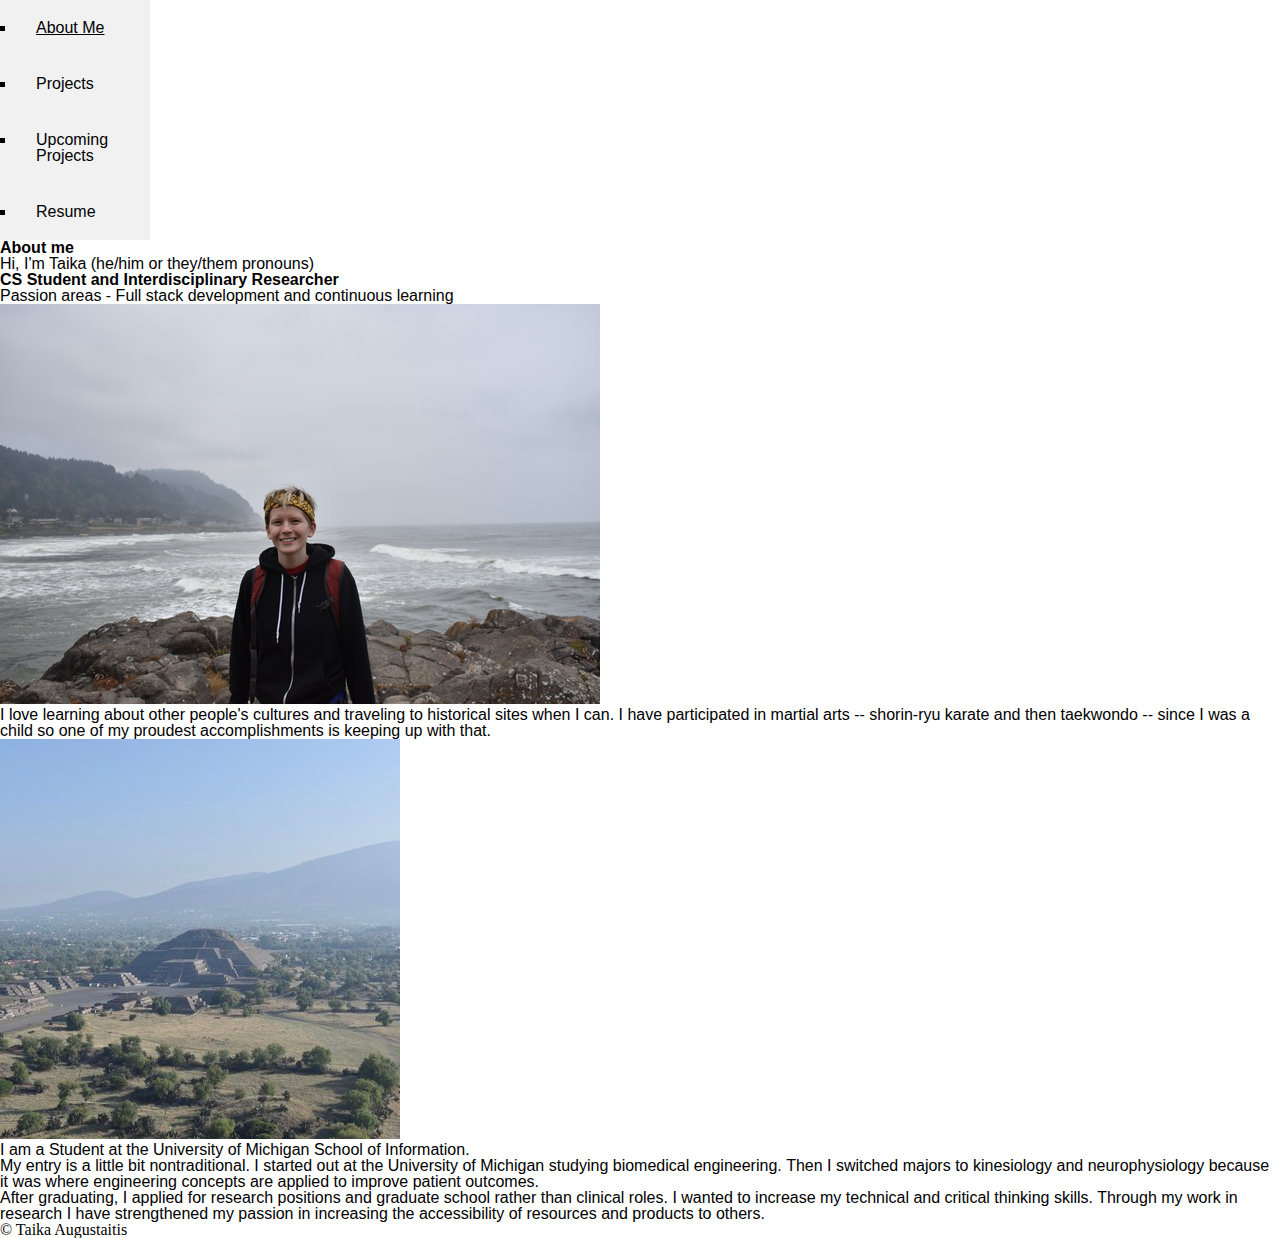
==== index.html @ 54fb7b56 "Add files via upload" ====
<!-- me.jpg, pyramid.jpg -->
<!-- linkedin icon, github icon, (soundcloud icon to be hip?) -->
<!-- html5: + tab remember this ! --> 
<!DOCTYPE html>
<html lang="en">
<head>
	<meta charset="UTF-8">
	<title>About Me</title>
	<link rel="stylesheet" type="text/css" href="css/html5reset.css">
	<link rel="stylesheet" type="text/css" href="css/style.css">
	<!--ASK ABOUT ICONS <link> rel="icon" href="/images/terminal_icon.png"</link> -->
</head>
<body>
	<a class="skip-main" href="#main">Skip to main content</a>
	<header> 
		<nav>
			<ul>
				<li>
					<a href="index.html" class="current">About Me</a>
				</li>
				<li>
					<a href="projects.html">Projects</a>
				</li>
				<li>
					<a href="upcoming_projects.html">Upcoming Projects</a>
				</li>
				<li>
					<a href="media/resume.pdf" target="_blank">Resume</a>
				</li>

			</ul>
		</nav>
			<h1>About me</h1> 
		 <!-- trying to add main content for tabbing return to this later -->
	
	</header>
	<main>
		<p id="main" tabindex="-1">
			
			Hi, I'm Taika (he/him or they/them pronouns)<br>
			<b>CS Student and Interdisciplinary Researcher</b><br>
			Passion areas - Full stack development and continuous learning
		</p>

		<img src="images/me.jpg" alt="Me in a black sweater in front of the Pacific Ocean">

		<p>
			I love learning about other people's cultures and traveling to historical sites when I can. I have participated in martial arts -- shorin-ryu karate and then taekwondo -- since I was a child so one of my proudest accomplishments is keeping up with that.
		</p>
		<img src="images/pyramid.jpg" alt="The pyramid of the moon at Teotihuacan">

		<p>
			I am a Student at the University of Michigan School of Information. <br>
			
			My entry is a little bit nontraditional. I started out at the University of Michigan studying biomedical engineering. Then I switched majors to kinesiology and neurophysiology because it was where engineering concepts are applied to improve patient outcomes.
		</p>
		<p>
			After graduating, I applied for research positions and graduate school rather than clinical roles. I wanted to increase my technical and critical thinking skills. Through my work in research I have strengthened my passion in increasing the accessibility of resources and products to others.
		</p>
	</main>
	<footer>
		&copy; Taika Augustaitis <br>
	</footer>
	
</body>
</html>
---- css/style.css ----
nav ul {
	margin: 0;
	padding: 0;
	width: 150px;
	background-color: #f1f1f1;
}
/* navigation bar edits */
nav li a {
	display: block;
	color: #000000;
	padding: 20px;
	text-decoration: none;
	font-family: Helvetica, Verdana; 
}

nav li a:hover {
	background-color: #000000;
	color: #FFFFFF;
}


p {
	font-family: Helvetica, Verdana;
}

p.subtitle {
	font-family: Helvetica, Verdana;
	font-style: italic;
}

.current {
	text-decoration: underline;
}

h1 {
	font-family: Helvetica, Verdana;
}

h2 {
	font-family: Helvetica, Verdana;
}

li {
	display: list-item;
	list-style: disc outside none;
	margin-left: 1em;
	list-style-type: square;
} /* got help from this post on making list bullets visible */

ul {
	list-style-type: square;
	font-family: Helvetica, Verdana;
}


/* gathered this from https://accessibility.oit.ncsu.edu/it-accessibility-at-nc-state/developers/accessibility-handbook/mouse-and-keyboard-events/skip-to-main-content/ */

.skip-main {
	position: absolute;
	top: -1000px;
	left: -1000px;
	overflow: hidden;
	text-align: left;
}

a.skip-main:active,
a.skip-main:focus,
a.skip-main:hover {
	top: 0;
	left: 0;
	width: auto;
	height: auto;
	overflow: visible;
}
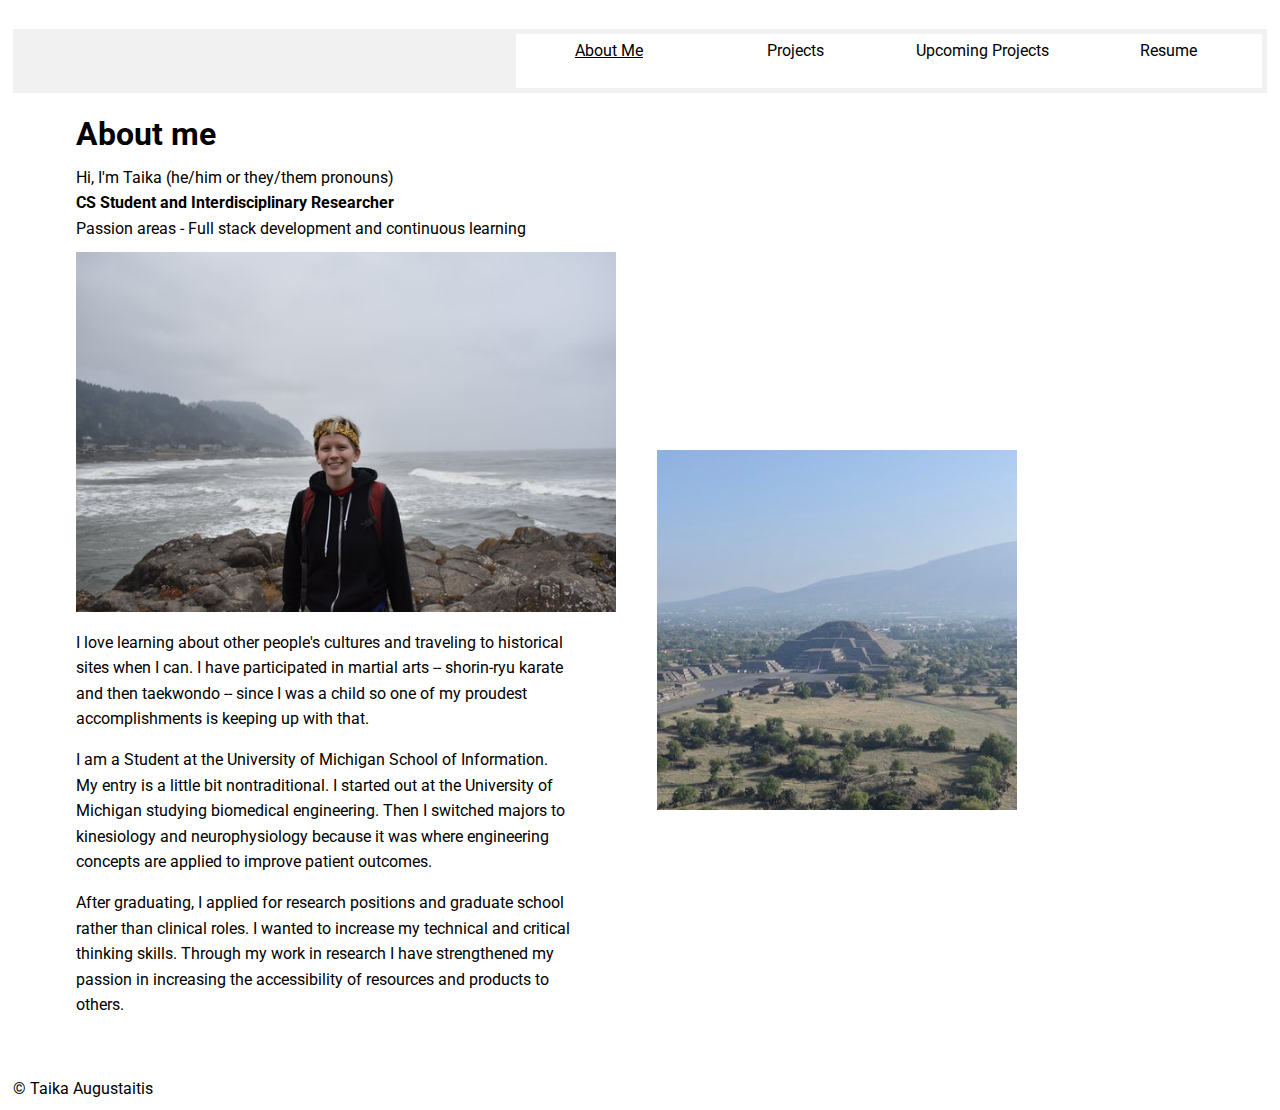
==== commit 25575bcf: "Add files via upload" ====
--- a/index.html
+++ b/index.html
@@ -5,14 +5,23 @@
 <html lang="en">
 <head>
 	<meta charset="UTF-8">
+	<!-- add this <meta name = 'viewport' content='width=device' thing -->
 	<title>About Me</title>
 	<link rel="stylesheet" type="text/css" href="css/html5reset.css">
+	<link href='https://fonts.googleapis.com/css?family=Roboto' rel='stylesheet'>
 	<link rel="stylesheet" type="text/css" href="css/style.css">
+	<link rel="stylesheet" href="https://use.fontawesome.com/releases/v5.7.2/css/all.css" integrity="sha384-fnmOCqbTlWIlj8LyTjo7mOUStjsKC4pOpQbqyi7RrhN7udi9RwhKkMHpvLbHG9Sr" crossorigin="anonymous">
+	<!--added font awesome --> 
+
+
 	<!--ASK ABOUT ICONS <link> rel="icon" href="/images/terminal_icon.png"</link> -->
 </head>
 <body>
 	<a class="skip-main" href="#main">Skip to main content</a>
 	<header> 
+		<div class = "social">
+						<a href="https://github.com/taikaa" target="_blank" > <i class="fab fa-github fa-4x" aria-label="Link to my GitHub profile"></i></a>
+		</div>
 		<nav>
 			<ul>
 				<li>
@@ -30,24 +39,26 @@
 
 			</ul>
 		</nav>
-			<h1>About me</h1> 
+
 		 <!-- trying to add main content for tabbing return to this later -->
 	
 	</header>
-	<main>
-		<p id="main" tabindex="-1">
+	<main id="main">
+		<div class="about_me">
+		<h1>About me</h1> 
+		<p>
 			
 			Hi, I'm Taika (he/him or they/them pronouns)<br>
 			<b>CS Student and Interdisciplinary Researcher</b><br>
 			Passion areas - Full stack development and continuous learning
 		</p>
 
-		<img src="images/me.jpg" alt="Me in a black sweater in front of the Pacific Ocean">
+		<img class = "me" src="images/me.jpg" alt="Me in a black sweater in front of the Pacific Ocean">
 
 		<p>
 			I love learning about other people's cultures and traveling to historical sites when I can. I have participated in martial arts -- shorin-ryu karate and then taekwondo -- since I was a child so one of my proudest accomplishments is keeping up with that.
 		</p>
-		<img src="images/pyramid.jpg" alt="The pyramid of the moon at Teotihuacan">
+		
 
 		<p>
 			I am a Student at the University of Michigan School of Information. <br>
@@ -57,9 +68,14 @@
 		<p>
 			After graduating, I applied for research positions and graduate school rather than clinical roles. I wanted to increase my technical and critical thinking skills. Through my work in research I have strengthened my passion in increasing the accessibility of resources and products to others.
 		</p>
+	</div> <!-- end of first div --> 
+	<!-- second div for formatting -->
+	<div class="pyramid">
+		<img src="images/pyramid.jpg" alt="The pyramid of the moon at Teotihuacan">
+	</div>
 	</main>
 	<footer>
-		&copy; Taika Augustaitis <br>
+		&copy; Taika Augustaitis <a href="https://github.com/taikaa" target="_blank" > <i class="fab fa-github fa-4x social" aria-label="Link to my GitHub profile"></i></a>
 	</footer>
 	
 </body>
--- a/css/style.css
+++ b/css/style.css
@@ -1,31 +1,87 @@
+
+body {
+	font-family: Roboto, Helvetica, Verdana;
+	padding: 1%;
+}
+
+
+header{
+	background: #f1f1f1;
+	display: flex;
+    justify-content: space-between;
+}
+/* -----styling header ------- */
+/* navigation bar edits */
+
+nav {
+	width: 100%;
+}
 
 nav ul {
+	display: flex;
+	justify-content: flex-start;
 	margin: 0;
-	padding: 0;
-	width: 150px;
+	padding: 5px 5px;
 	background-color: #f1f1f1;
-}
-/* navigation bar edits */
+	text-align: right;
+	align-items: center;
+}
+.social{
+	display: none;
+}
+nav li {
+	display: inline-block;
+	width: 24%;
+	text-align: center;
+	min-height: 6vh;
+	background-color: white;
+}
 nav li a {
-	display: block;
+	display: inline-block; /* added */ 
 	color: #000000;
-	padding: 20px;
+	padding: 5%;
+	/*height: 100%;*/ /* how to make the color go all the way? */
+	/*line-height: 100%;*/
 	text-decoration: none;
-	font-family: Helvetica, Verdana; 
-}
-
-nav li a:hover {
+	text-align: center;
+	font-family: Roboto, Helvetica, Verdana; 
+}
+
+nav li:hover {
 	background-color: #000000;
 	color: #FFFFFF;
 }
 
+nav li a:hover {
+	color: #FFFFFF;
+}
+
+/* font awesome social media links */
+div i.fab {
+	color: black;
+	position: relative;
+	align-self: left;
+}
+
+
+/* flex boxes */
+main.projects{
+	display:flex;
+	margin-left:15%;
+	margin-top: 15%;
+	justify-content: flex-start;
+	min-height: 95vh;
+}
+
+main.ux{
+}
 
 p {
-	font-family: Helvetica, Verdana;
+	padding-top:15px;
+	line-height: 1.6;
 }
 
 p.subtitle {
-	font-family: Helvetica, Verdana;
 	font-style: italic;
 }
 
@@ -34,42 +90,125 @@
 }
 
 h1 {
-	font-family: Helvetica, Verdana;
+	font-family: Roboto, Helvetica, Verdana;
+	font-size: 2em;
+	padding-top: 5%;
 }
 
 h2 {
-	font-family: Helvetica, Verdana;
-}
-
-li {
+	font-size: 1.5em;
+}
+
+main li {
 	display: list-item;
 	list-style: disc outside none;
 	margin-left: 1em;
-	list-style-type: square;
 } /* got help from this post on making list bullets visible */
 
 ul {
 	list-style-type: square;
-	font-family: Helvetica, Verdana;
-}
-
-
+	font-family: Roboto, Helvetica, Verdana;
+}
+
+/* styling images */
+
+/* responsive about me */
+
+div.about_me {
+	margin-left: 5%;
+	margin-bottom: 5%;
+	display: inline-block;
+	width: 90%;
+
+}
+
+	img.me {
+		height: 40vh;
+		padding-top: 2%;
+		margin: auto;
+		}
+
+div.pyramid {
+	display: inline-block;
+	width: 90%;
+	height: 30vh;
+	margin-bottom: 5%;
+}
+
+div.pyramid img {
+	/*margin: auto;*/
+	margin-left: 15%;
+	height: 40vh;
+	margin-bottom: 40%;
+}
+
+	img.pyramid {
+		margin:auto;
+	}
+
+	
+
+img.companalysis {
+	display: block;
+	margin: auto;
+}
+
+/* ux grid page */
+.ux_grid {
+	display: grid;
+    grid-template-columns: 1fr;
+    grid-gap: 10px;
+    justify-items: center;
+}
+
+.ux_grid img {
+	border: 1px solid black;
+}
+
+/* end styling images */
 /* gathered this from https://accessibility.oit.ncsu.edu/it-accessibility-at-nc-state/developers/accessibility-handbook/mouse-and-keyboard-events/skip-to-main-content/ */
-
-.skip-main {
-	position: absolute;
+/* got a link to resource from Katie for this part */ 
+a.skip-main {
+	padding: 10px;
+	position: relative;
 	top: -1000px;
 	left: -1000px;
 	overflow: hidden;
 	text-align: left;
 }
 
-a.skip-main:active,
-a.skip-main:focus,
-a.skip-main:hover {
-	top: 0;
-	left: 0;
-	width: auto;
+a.skip-main:focus {
+	top: auto;
+	left: auto;
+	width: 20%;
 	height: auto;
+	background: white;
 	overflow: visible;
+}
+
+@media screen and (min-width:780px){
+nav li {
+	display: inline-block;
+	width: 15%;
+	text-align: center;
+	min-height: 6vh;
+	background-color: white;
+}
+nav ul{
+	justify-content: flex-end;
+}
+
+.social{
+	display: block;
+}
+
+div.about_me, div.pyramid{
+	width:40%;
+}
+
+.ux_grid {
+	display: grid;
+    grid-template-columns: 1fr 1fr 1fr;
+    grid-gap: 10px;
+}
 }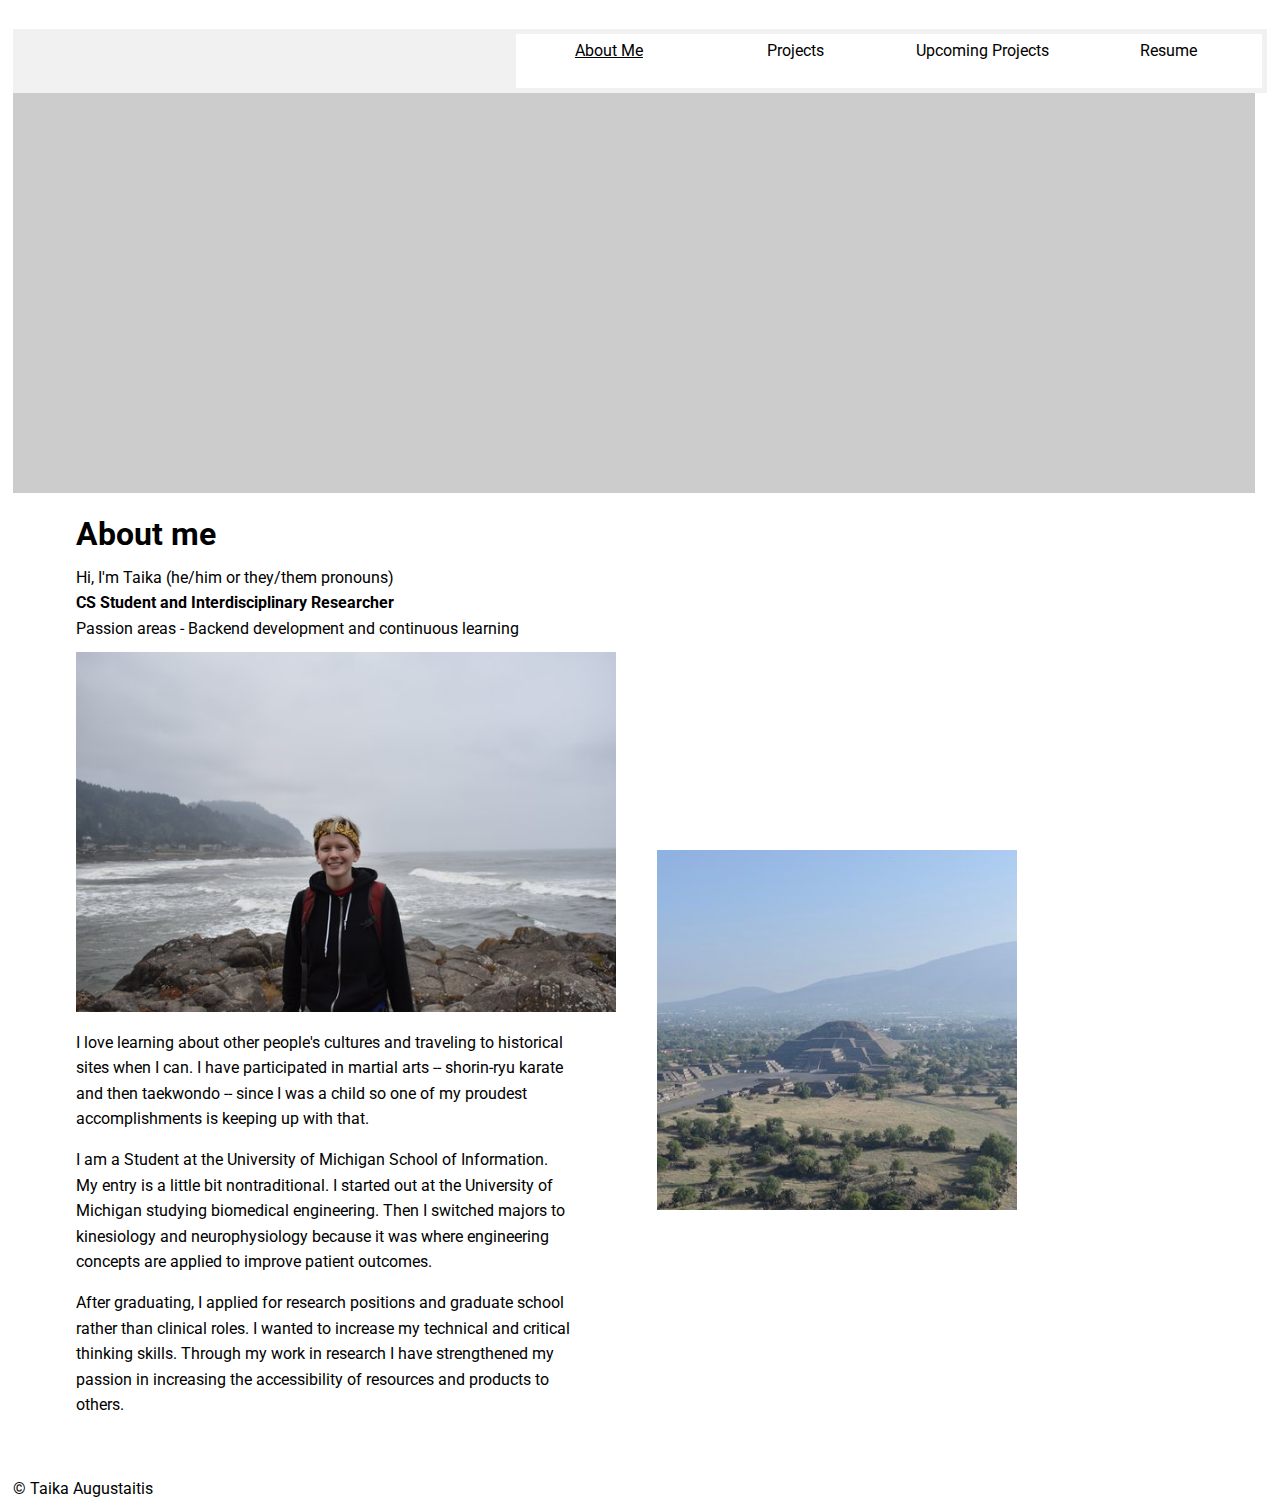
==== commit d5c90c53: "Add files via upload" ====
--- a/index.html
+++ b/index.html
@@ -1,11 +1,10 @@
-<!-- me.jpg, pyramid.jpg -->
-<!-- linkedin icon, github icon, (soundcloud icon to be hip?) -->
+<!-- linkedin icon, (soundcloud icon to be hip?) -->
 <!-- html5: + tab remember this ! --> 
 <!DOCTYPE html>
 <html lang="en">
 <head>
 	<meta charset="UTF-8">
-	<!-- add this <meta name = 'viewport' content='width=device' thing -->
+	<meta name = ‘viewport’ content=‘width=device-width, initial-scale=1’>
 	<title>About Me</title>
 	<link rel="stylesheet" type="text/css" href="css/html5reset.css">
 	<link href='https://fonts.googleapis.com/css?family=Roboto' rel='stylesheet'>
@@ -13,14 +12,12 @@
 	<link rel="stylesheet" href="https://use.fontawesome.com/releases/v5.7.2/css/all.css" integrity="sha384-fnmOCqbTlWIlj8LyTjo7mOUStjsKC4pOpQbqyi7RrhN7udi9RwhKkMHpvLbHG9Sr" crossorigin="anonymous">
 	<!--added font awesome --> 
 
-
-	<!--ASK ABOUT ICONS <link> rel="icon" href="/images/terminal_icon.png"</link> -->
 </head>
 <body>
 	<a class="skip-main" href="#main">Skip to main content</a>
 	<header> 
-		<div class = "social">
-						<a href="https://github.com/taikaa" target="_blank" > <i class="fab fa-github fa-4x" aria-label="Link to my GitHub profile"></i></a>
+		<div class = "social social_header">
+						<a href="https://github.com/taikaa" target="_blank" > <i class="fab fa-github fa-3x social" aria-label="Link to my GitHub profile"></i></a>
 		</div>
 		<nav>
 			<ul>
@@ -39,18 +36,18 @@
 
 			</ul>
 		</nav>
-
-		 <!-- trying to add main content for tabbing return to this later -->
 	
 	</header>
 	<main id="main">
+		<!-- placing in background -->
+		<div class="background"></div>
 		<div class="about_me">
 		<h1>About me</h1> 
 		<p>
 			
 			Hi, I'm Taika (he/him or they/them pronouns)<br>
 			<b>CS Student and Interdisciplinary Researcher</b><br>
-			Passion areas - Full stack development and continuous learning
+			Passion areas - Backend development and continuous learning
 		</p>
 
 		<img class = "me" src="images/me.jpg" alt="Me in a black sweater in front of the Pacific Ocean">
@@ -75,7 +72,7 @@
 	</div>
 	</main>
 	<footer>
-		&copy; Taika Augustaitis <a href="https://github.com/taikaa" target="_blank" > <i class="fab fa-github fa-4x social" aria-label="Link to my GitHub profile"></i></a>
+		&copy; Taika Augustaitis <a href="https://github.com/taikaa" target="_blank" > <i class="fab fa-github fa-3x social" aria-label="Link to my GitHub profile"></i></a>
 	</footer>
 	
 </body>
--- a/css/style.css
+++ b/css/style.css
@@ -4,6 +4,46 @@
 	padding: 1%;
 }
 
+/* all paragraphs with some padding */
+p {
+	padding-top:15px;
+	line-height: 1.6;
+}
+
+h1 {
+	font-family: Roboto, Helvetica, Verdana;
+	font-size: 2em;
+	padding-top: 5%;
+}
+
+h2 {
+	font-size: 1.5em;
+}
+
+p.subtitle {
+	font-style: italic;
+}
+
+/* skip content */
+/* gathered this from https://accessibility.oit.ncsu.edu/it-accessibility-at-nc-state/developers/accessibility-handbook/mouse-and-keyboard-events/skip-to-main-content/ */
+/* got a link to resource from Katie for this part */ 
+a.skip-main {
+	padding: 10px;
+	position: relative;
+	top: -1000px;
+	left: -1000px;
+	overflow: hidden;
+	text-align: left;
+}
+
+a.skip-main:focus {
+	top: auto;
+	left: auto;
+	width: 20%;
+	height: auto;
+	background: white;
+	overflow: visible;
+}
 
 header{
 	background: #f1f1f1;
@@ -26,9 +66,12 @@
 	text-align: right;
 	align-items: center;
 }
-.social{
+
+/* hiding header icon(s) when on mobile */ 
+.social_header{
 	display: none;
 }
+
 nav li {
 	display: inline-block;
 	width: 24%;
@@ -47,6 +90,7 @@
 	font-family: Roboto, Helvetica, Verdana; 
 }
 
+/* animation when someone hovers over navigation */ 
 nav li:hover {
 	background-color: #000000;
 	color: #FFFFFF;
@@ -58,13 +102,23 @@
 
 /* font awesome social media links */
 div i.fab {
-	color: black;
 	position: relative;
 	align-self: left;
 }
 
-
-/* flex boxes */
+/* ----end of nav ---- */
+
+
+
+
+/* style color of icons */
+i.social {
+	color: black;
+}
+
+
+/* ------projects page ------- */
+/* flex box project page */
 main.projects{
 	display:flex;
 	margin-left:15%;
@@ -73,31 +127,11 @@
 	min-height: 95vh;
 }
 
-main.ux{
-}
-
-p {
-	padding-top:15px;
-	line-height: 1.6;
-}
-
-p.subtitle {
-	font-style: italic;
-}
 
 .current {
 	text-decoration: underline;
 }
 
-h1 {
-	font-family: Roboto, Helvetica, Verdana;
-	font-size: 2em;
-	padding-top: 5%;
-}
-
-h2 {
-	font-size: 1.5em;
-}
 
 main li {
 	display: list-item;
@@ -110,8 +144,8 @@
 	font-family: Roboto, Helvetica, Verdana;
 }
 
-/* styling images */
-
+
+/* ------about me page -------*/
 /* responsive about me */
 
 div.about_me {
@@ -145,15 +179,30 @@
 	img.pyramid {
 		margin:auto;
 	}
-
 	
+/* ----end about me page ----*/
+
+/* -------ux page--------- */
+
+
+div.ux {
+	margin-left: 1%;
+	margin-right: 1%;
+	padding-bottom: 2%;
+	padding-top: 2%;
+}
+
+img.ux {
+	display: block;
+	margin: auto;
+	border: 1px solid black;
+}
 
 img.companalysis {
 	display: block;
 	margin: auto;
 }
 
-/* ux grid page */
 .ux_grid {
 	display: grid;
     grid-template-columns: 1fr;
@@ -165,27 +214,21 @@
 	border: 1px solid black;
 }
 
-/* end styling images */
-/* gathered this from https://accessibility.oit.ncsu.edu/it-accessibility-at-nc-state/developers/accessibility-handbook/mouse-and-keyboard-events/skip-to-main-content/ */
-/* got a link to resource from Katie for this part */ 
-a.skip-main {
-	padding: 10px;
-	position: relative;
-	top: -1000px;
-	left: -1000px;
-	overflow: hidden;
-	text-align: left;
-}
-
-a.skip-main:focus {
-	top: auto;
-	left: auto;
-	width: 20%;
-	height: auto;
-	background: white;
-	overflow: visible;
-}
-
+/* ----end ux page ----*/
+
+/* ----upcoming projects page -----*/
+div.upcoming {
+	margin-left: 2%;
+	margin-right: 2%;
+	padding-bottom: 2%;
+}
+
+img.upcoming{
+	display: block;
+	height: 40vh;
+}
+
+/* responsive design for large screens */
 @media screen and (min-width:780px){
 nav li {
 	display: inline-block;
@@ -198,12 +241,24 @@
 	justify-content: flex-end;
 }
 
-.social{
+.social_header{
 	display: block;
 }
 
 div.about_me, div.pyramid{
 	width:40%;
+}
+
+/* about me background image on large screens only */
+.background {
+	background-image: url("../images/yachats.jpg");
+	background-color: #cccccc;
+	height: 400px;
+	background-position: center top;
+	background-repeat: no-repeat;
+	background-size: cover;
+	position: relative;
+	margin-right: 1%;
 }
 
 .ux_grid {
